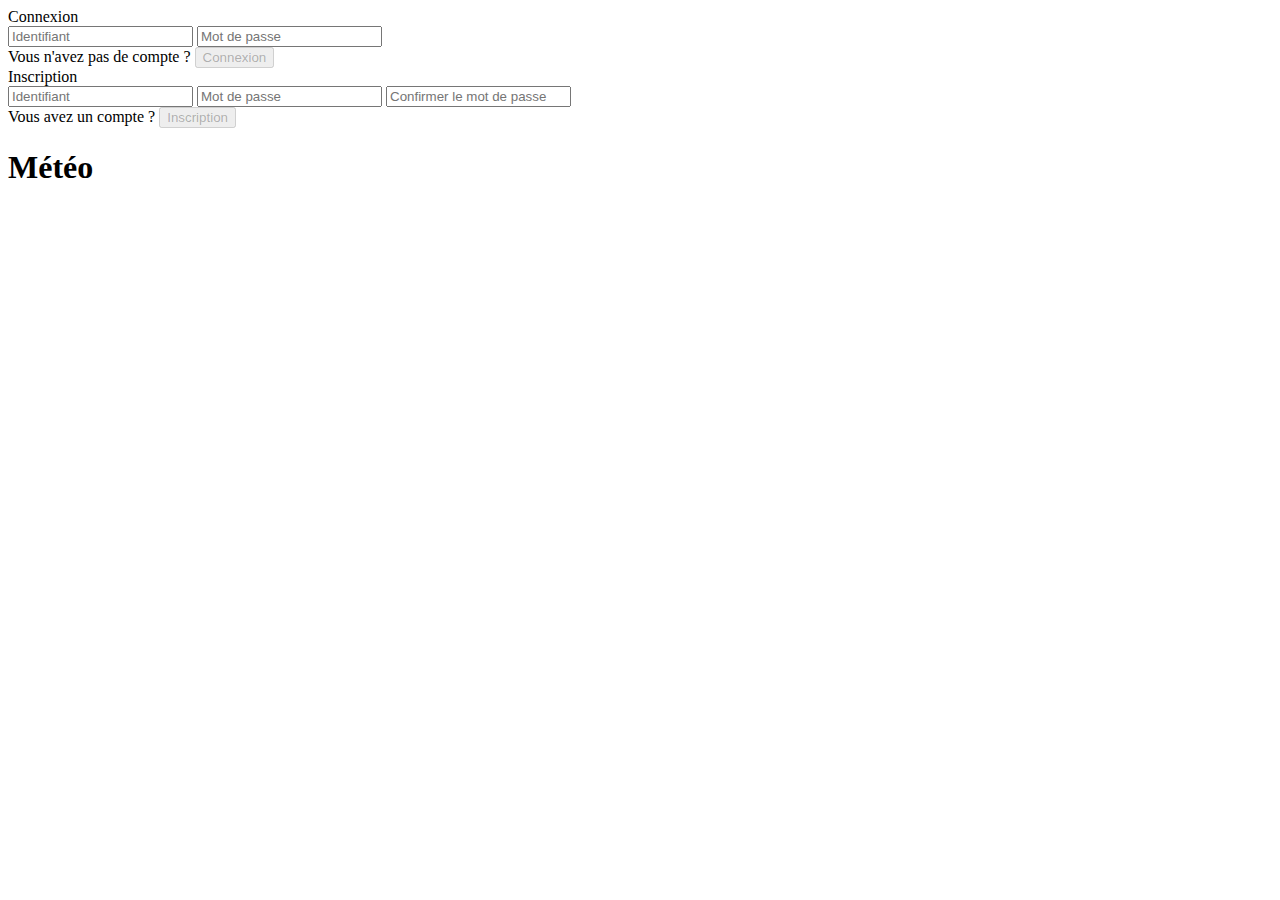
==== var/www/html/index.html @ a032cbf1 "mv *.php secret/" ====
<!DOCTYPE html>
<html lang="en">

<head>
  <meta charset="UTF-8">
  <meta name="viewport" content="width=device-width, initial-scale=1.0">
  <meta name="description" content="authentification des utilisateurs au site web">
  <link rel="stylesheet" href="/style.css" type="text/css">
  <title>login</title>
</head>

<body class="login bg_nuage">
  <div>
    <form action="/secret/traitement.php" method="post">
      <label for="">Connexion</label>
      <div>
        <input type="text" name="identifiant_conx" placeholder="Identifiant" id="id_conx">
        <input type="password" name="mot_de_pass_conx" placeholder="Mot de passe" id="mdp_conx">
      </div>
      <div class="box_link">
        <label class="lien_login">Vous n'avez pas de compte ?</label>
        <input type="submit" value="Connexion" name="Connexion_Test" id="submit_conx">
      </div>
    </form>
    <form action="/secret/traitement.php" method="post">
      <label for="">Inscription</label>
      <div>
        <input type="text" name="identifiant_inscr" placeholder="Identifiant" id="id_inscr">
        <input type="password" name="mot_de_pass_inscr" placeholder="Mot de passe" id="mdp_inscr">
        <input type="password" name="confirmation_inscr" placeholder="Confirmer le mot de passe" id="conf_mdp_inscr">
      </div>
      <div class="box_link">
        <label class="lien_login">Vous avez un compte ?</label>
        <input type="submit" value="Inscription" name="Inscription_Test" id="submit_inscr">
      </div>
    </form>
  </div>
  <h1>Météo</h1>
  <script>
    const lien = document.querySelectorAll(".lien_login");
    const body = document.querySelector(".login");
    const form_connexion = document.querySelector("form:nth-child(1)");
    const form_inscription = document.querySelector("form:nth-child(2)");
    const h1 = document.querySelector("h1");

    lien.forEach(element => {
      element.addEventListener("click", () => {
        body.classList.toggle("body_right");
        form_connexion.classList.toggle("form_left");
        form_inscription.classList.toggle("form_right");
        h1.classList.toggle("h1_right")
      });
    });


    // Désactiver les boutons valider
    const root = document.querySelector(":root");

    // input connexion
    const id_conx = document.getElementById('id_conx');
    const mdp_conx = document.getElementById('mdp_conx');
    const submit_conx = document.getElementById('submit_conx');

    // input inscription
    const id_inscr = document.getElementById('id_inscr');
    const mdp_inscr = document.getElementById('mdp_inscr');
    const conf_mdp_inscr = document.getElementById('conf_mdp_inscr');
    const submit_inscr = document.getElementById('submit_inscr');

    function check_connexion() {
      if (id_conx.value.trim() === '' || mdp_conx.value.trim() === '') {
        submit_conx.disabled = true;
        root.style.setProperty("--clr-button-conx-enable--", "#aaa");
        root.style.setProperty("--clr-hvr-button-conx-enable--", "#aaa");
        root.style.setProperty("--clr-actv-button-conx-enable--", "#aaa");
      } else {
        submit_conx.disabled = false;
        root.style.setProperty("--clr-button-conx-enable--", "rgb(32, 146, 32)");
        root.style.setProperty("--clr-hvr-button-conx-enable--", "rgb(76, 197, 76)");
        root.style.setProperty("--clr-actv-button-conx-enable--", "rgb(28, 90, 28)");
      }
    }

    function check_inscription() {
      if (id_inscr.value.trim() === '' || mdp_inscr.value.trim() === '' || conf_mdp_inscr.value.trim() === '') {
        submit_inscr.disabled = true;
        root.style.setProperty("--clr-button-incr-enable--", "#aaa");
        root.style.setProperty("--clr-hvr-button-incr-enable--", "#aaa");
        root.style.setProperty("--clr-actv-button-incr-enable--", "#aaa");
      } else {
        submit_inscr.disabled = false;
        root.style.setProperty("--clr-button-incr-enable--", "rgb(32, 146, 32)");
        root.style.setProperty("--clr-hvr-button-incr-enable--", "rgb(76, 197, 76)");
        root.style.setProperty("--clr-actv-button-incr-enable--", "rgb(28, 90, 28)");
      }
    }

    check_connexion();
    check_inscription();

    id_conx.addEventListener('input', check_connexion);
    mdp_conx.addEventListener('input', check_connexion);

    id_inscr.addEventListener('input', check_inscription);
    mdp_inscr.addEventListener('input', check_inscription);
    conf_mdp_inscr.addEventListener('input', check_inscription);

    form_connexion.addEventListener('submit', (e) => {
      if (submit_conx.disabled) {
        e.preventDefault();
      }
    });

    form_inscription.addEventListener('submit', (e) => {
      if (submit_inscr.disabled) {
        e.preventDefault();
      }
    });

  </script>
</body>

</html>
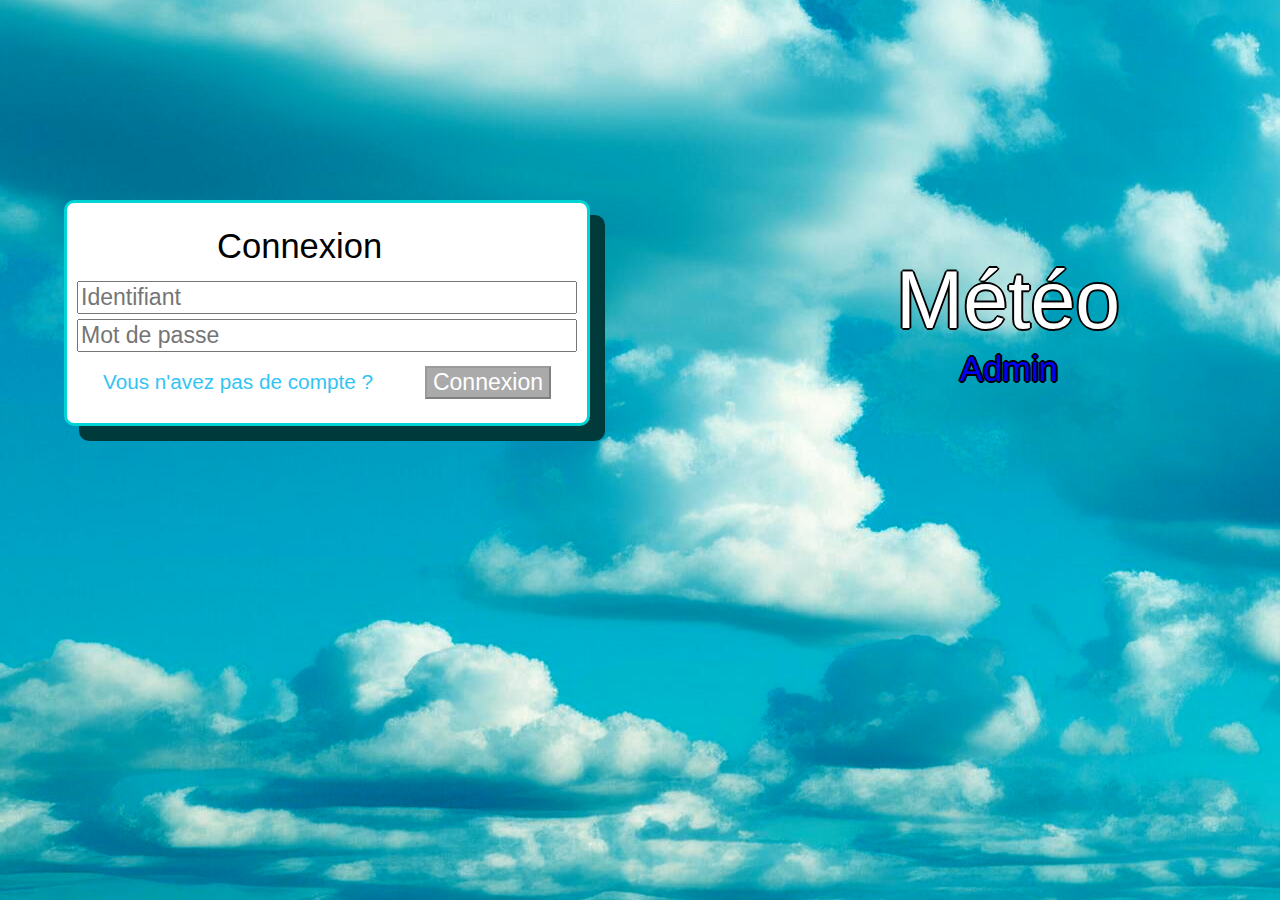
==== commit 0b77704d: "normalement ça amarche" ====
--- a/var/www/html/index.html
+++ b/var/www/html/index.html
@@ -5,7 +5,7 @@
   <meta charset="UTF-8">
   <meta name="viewport" content="width=device-width, initial-scale=1.0">
   <meta name="description" content="authentification des utilisateurs au site web">
-  <link rel="stylesheet" href="/style.css" type="text/css">
+  <link rel="stylesheet" href="style.css" type="text/css">
   <title>login</title>
 </head>
 
@@ -35,89 +35,91 @@
       </div>
     </form>
   </div>
-  <h1>Météo</h1>
+  <div>
+    <h1>Météo</h1>
+    <a href="">Admin</a>
+  </div>
   <script>
-    const lien = document.querySelectorAll(".lien_login");
-    const body = document.querySelector(".login");
-    const form_connexion = document.querySelector("form:nth-child(1)");
-    const form_inscription = document.querySelector("form:nth-child(2)");
-    const h1 = document.querySelector("h1");
+      const lien = document.querySelectorAll(".lien_login");
+      const body = document.querySelector(".login");
+      const form_connexion = document.querySelector("form:nth-child(1)");
+      const form_inscription = document.querySelector("form:nth-child(2)");
+      const h1 = document.querySelector(".login > div:nth-child(2)");
 
-    lien.forEach(element => {
-      element.addEventListener("click", () => {
-        body.classList.toggle("body_right");
-        form_connexion.classList.toggle("form_left");
-        form_inscription.classList.toggle("form_right");
-        h1.classList.toggle("h1_right")
+      lien.forEach(element => {
+          element.addEventListener("click", () => {
+              body.classList.toggle("body_right");
+              form_connexion.classList.toggle("form_left");
+              form_inscription.classList.toggle("form_right");
+              h1.classList.toggle("h1_right")
+          });
       });
-    });
 
 
-    // Désactiver les boutons valider
-    const root = document.querySelector(":root");
+      // Désactiver les boutons valider
+      const root = document.querySelector(":root");
 
-    // input connexion
-    const id_conx = document.getElementById('id_conx');
-    const mdp_conx = document.getElementById('mdp_conx');
-    const submit_conx = document.getElementById('submit_conx');
+      // input connexion
+      const id_conx = document.getElementById('id_conx');
+      const mdp_conx = document.getElementById('mdp_conx');
+      const submit_conx = document.getElementById('submit_conx');
 
-    // input inscription
-    const id_inscr = document.getElementById('id_inscr');
-    const mdp_inscr = document.getElementById('mdp_inscr');
-    const conf_mdp_inscr = document.getElementById('conf_mdp_inscr');
-    const submit_inscr = document.getElementById('submit_inscr');
+      // input inscription
+      const id_inscr = document.getElementById('id_inscr');
+      const mdp_inscr = document.getElementById('mdp_inscr');
+      const conf_mdp_inscr = document.getElementById('conf_mdp_inscr');
+      const submit_inscr = document.getElementById('submit_inscr');
 
-    function check_connexion() {
-      if (id_conx.value.trim() === '' || mdp_conx.value.trim() === '') {
-        submit_conx.disabled = true;
-        root.style.setProperty("--clr-button-conx-enable--", "#aaa");
-        root.style.setProperty("--clr-hvr-button-conx-enable--", "#aaa");
-        root.style.setProperty("--clr-actv-button-conx-enable--", "#aaa");
-      } else {
-        submit_conx.disabled = false;
-        root.style.setProperty("--clr-button-conx-enable--", "rgb(32, 146, 32)");
-        root.style.setProperty("--clr-hvr-button-conx-enable--", "rgb(76, 197, 76)");
-        root.style.setProperty("--clr-actv-button-conx-enable--", "rgb(28, 90, 28)");
+      function check_connexion() {
+          if (id_conx.value.trim() === '' || mdp_conx.value.trim() === '') {
+              submit_conx.disabled = true;
+              root.style.setProperty("--clr-button-conx-enable--","#aaa");
+              root.style.setProperty("--clr-hvr-button-conx-enable--","#aaa");
+              root.style.setProperty("--clr-actv-button-conx-enable--","#aaa");
+          } else {
+              submit_conx.disabled = false;
+              root.style.setProperty("--clr-button-conx-enable--","rgb(32, 146, 32)");
+              root.style.setProperty("--clr-hvr-button-conx-enable--","rgb(76, 197, 76)");
+              root.style.setProperty("--clr-actv-button-conx-enable--","rgb(28, 90, 28)");
+          }
       }
-    }
 
-    function check_inscription() {
-      if (id_inscr.value.trim() === '' || mdp_inscr.value.trim() === '' || conf_mdp_inscr.value.trim() === '') {
-        submit_inscr.disabled = true;
-        root.style.setProperty("--clr-button-incr-enable--", "#aaa");
-        root.style.setProperty("--clr-hvr-button-incr-enable--", "#aaa");
-        root.style.setProperty("--clr-actv-button-incr-enable--", "#aaa");
-      } else {
-        submit_inscr.disabled = false;
-        root.style.setProperty("--clr-button-incr-enable--", "rgb(32, 146, 32)");
-        root.style.setProperty("--clr-hvr-button-incr-enable--", "rgb(76, 197, 76)");
-        root.style.setProperty("--clr-actv-button-incr-enable--", "rgb(28, 90, 28)");
+      function check_inscription() {
+          if (id_inscr.value.trim() === '' || mdp_inscr.value.trim() === '' || conf_mdp_inscr.value.trim() === '') {
+              submit_inscr.disabled = true;
+              root.style.setProperty("--clr-button-incr-enable--","#aaa");
+              root.style.setProperty("--clr-hvr-button-incr-enable--","#aaa");
+              root.style.setProperty("--clr-actv-button-incr-enable--","#aaa");
+          } else {
+              submit_inscr.disabled = false;
+              root.style.setProperty("--clr-button-incr-enable--","rgb(32, 146, 32)");
+              root.style.setProperty("--clr-hvr-button-incr-enable--","rgb(76, 197, 76)");
+              root.style.setProperty("--clr-actv-button-incr-enable--","rgb(28, 90, 28)");
+          }
       }
-    }
 
-    check_connexion();
-    check_inscription();
+      check_connexion();
+      check_inscription();
 
-    id_conx.addEventListener('input', check_connexion);
-    mdp_conx.addEventListener('input', check_connexion);
+      id_conx.addEventListener('input', check_connexion);
+      mdp_conx.addEventListener('input', check_connexion);
 
-    id_inscr.addEventListener('input', check_inscription);
-    mdp_inscr.addEventListener('input', check_inscription);
-    conf_mdp_inscr.addEventListener('input', check_inscription);
+      id_inscr.addEventListener('input', check_inscription);
+      mdp_inscr.addEventListener('input', check_inscription);
+      conf_mdp_inscr.addEventListener('input', check_inscription);
 
-    form_connexion.addEventListener('submit', (e) => {
-      if (submit_conx.disabled) {
-        e.preventDefault();
-      }
-    });
+      form_connexion.addEventListener('submit', (e) => {
+          if (submit_conx.disabled) {
+              e.preventDefault();
+          }
+      });
 
-    form_inscription.addEventListener('submit', (e) => {
-      if (submit_inscr.disabled) {
-        e.preventDefault();
-      }
-    });
+      form_inscription.addEventListener('submit', (e) => {
+          if (submit_inscr.disabled) {
+              e.preventDefault();
+          }
+      });
 
   </script>
 </body>
-
 </html>--- a/var/www/html/style.css
+++ b/var/www/html/style.css
@@ -0,0 +1,324 @@
+* {
+    font: 1.2rem "Fira Sans", sans-serif;
+}
+
+:root {
+    --clr-button-conx-enable--: rgb(32, 146, 32);
+    --clr-hvr-button-conx-enable--: rgb(76, 197, 76);
+    --clr-actv-button-conx-enable--: rgb(28, 90, 28);
+    --clr-button-incr-enable--: rgb(32, 146, 32);
+    --clr-hvr-button-incr-enable--: rgb(76, 197, 76);
+    --clr-actv-button-incr-enable--: rgb(28, 90, 28);
+}
+
+body {
+    margin: 0;
+}
+
+.bg_nuage {
+    background-color: teal;
+    background-image: url("img/nuage/ciel.jpg");
+    background-repeat: no-repeat;
+    background-blend-mode: hard-light;
+    background-position: left;
+    overflow-x: hidden;
+    position: relative;
+    transition: 2s all;
+}
+
+/* ##### Page de connection ##### */
+
+.login > div:nth-child(2) {
+    position: absolute;
+    left: 70%;
+    top: 200px;
+    transition: 1.5s all;
+}
+
+.login h1 {
+    color: white;
+    font-size: 3.5em;
+    text-shadow: 2px 0 #000, -2px 0 #000, 0 2px #000, 0 -2px #000,
+        1px 1px #000, -1px -1px #000, 1px -1px #000, -1px 1px #000;
+}
+
+.login > div:nth-child(2) a {
+    color: blue;
+    font-size: 1.5em;
+    text-decoration: none;
+    text-shadow: 2px 0 #000, -2px 0 #000, 0 2px #000, 0 -2px #000,
+             1px 1px #000, -1px -1px #000, 1px -1px #000, -1px 1px #000;
+    margin-top: 150px;
+    margin-left: -160px;
+    transition: .5s all;
+    &:hover {
+        color: lightblue;
+    }
+}
+
+.login > div {
+    display: flex;
+    flex-flow: row nowrap;
+    justify-content: space-evenly;
+}
+
+.body_right {
+    background-position: center;
+}
+
+form:nth-child(1) {
+    left: 5%;
+}
+
+form:nth-child(2) {
+    left: 100%;
+}
+
+.form_left {
+    transform: translateX(-150%);
+}
+
+.form_right {
+    transform: translateX(-120%);
+}
+
+.h1_right {
+    transform: translateX(-380%);
+}
+
+form {
+    border: 3px solid rgb(0, 212, 212);
+    box-shadow: rgb(0, 58, 58) 15px 15px;
+    background-color: #fff;
+    border-radius: 10px;
+    position: absolute;
+    top: 200px;
+    width: 500px;
+    height: 200px;
+    padding: 10px;
+    display: flex;
+    flex-flow: column nowrap;
+    justify-content: space-evenly;
+    transition: 1.5s all;
+
+    &:hover {
+        box-shadow: rgb(0, 58, 58) 8px 8px;
+    }
+}
+
+form > label {
+    margin-left: 28%;
+    font-size: 1.5em;
+}
+
+form div:nth-child(2) {
+    display: flex;
+    flex-flow: column nowrap;
+    gap: 5px;
+}
+
+.box_link {
+    display: flex;
+    flex-flow: row nowrap;
+    justify-content: space-around;
+    align-items: center;
+}
+
+.box_link input {
+    color: #fff;
+    transition: .5s background-color;
+}
+
+#submit_conx {
+    background-color: var(--clr-button-conx-enable--);
+
+    &:hover {
+        background-color: var(--clr-hvr-button-conx-enable--);
+    }
+
+    &:active {
+        background-color: var(--clr-actv-button-conx-enable--);
+    }
+}
+
+#submit_inscr {
+    background-color: var(--clr-button-incr-enable--);
+
+    &:hover {
+        background-color: var(--clr-hvr-button-incr-enable--);
+    }
+
+    &:active {
+        background-color: var(--clr-actv-button-incr-enable--);
+    }
+}
+
+.lien_login {
+    color: rgb(50, 196, 244);
+    font-size: .9em;
+    transition: .5s all;
+
+    &:hover {
+        color: rgb(56, 60, 186);
+        border-bottom: 1px solid rgb(56, 60, 186);
+    }
+}
+
+.erreur404 {
+    background-image: url("../img/nuage/nuage.png");
+    background-repeat: no-repeat;
+    background-position: 50% 7.5%;
+    background-size: 120%;
+    size: inherit;
+}
+
+@keyframes rotation_bg {
+    0% {
+        -webkit-transform: rotate(0deg);
+        -moz-transform: rotate(0deg);
+    }
+
+    25% {
+        -webkit-transform: rotate(-5deg);
+        -moz-transform: rotate(-5deg);
+    }
+
+    75% {
+        -webkit-transform: rotate(5deg);
+        -moz-transform: rotate(5deg);
+    }
+
+    100% {
+        -webkit-transform: rotate(0deg);
+        -moz-transform: rotate(0deg);
+    }
+}
+
+.back_index {
+    color: #fff;
+    background-color: #444;
+    box-shadow: #333 10px 10px;
+    text-shadow: black 5px 5px;
+    padding: 20px;
+    font-size: 50px;
+    position: absolute;
+    right: 50px;
+    bottom: 50px;
+    text-decoration: none;
+    transition: .5s all;
+
+    &:hover {
+        text-decoration: underline;
+    }
+}
+
+/* ##### Erreur 404 #####*/
+
+.erreur404 p {
+    color: #fff;
+    text-shadow: black 5px 5px;
+    font-size: 60px;
+    font-family: Helvetica, Arial, sans-serif;
+    height: auto;
+    width: fit-content;
+    position: absolute;
+    left: 80px;
+    top: -20px;
+    padding: 20px;
+    border: #444 5px solid;
+    border-radius: 50px;
+    backdrop-filter: blur(50px);
+    box-shadow: #866 10px 10px;
+    transition: .5s all;
+    text-align: center;
+    animation: 10s rotation_bg;
+}
+
+/* ##### Page Météo ##### */
+
+header {
+    height: auto;
+    text-align: center;
+}
+
+header > div {
+    display: flex;
+    flex-flow: row wrap;
+    align-items: center;
+    justify-content: space-evenly;
+}
+
+header > div:nth-child(1) {
+    background-color: teal;
+    background-image: url(images/nuage/ciel.jpg);
+    background-blend-mode: hard-light;
+    background-repeat: no-repeat;
+    background-position: center;
+    background-size: cover;
+}
+
+header div + div {
+    background-color: brown;
+    display: flex;
+    flex-flow: row wrap;
+    justify-content: space-between;
+}
+
+header div + div > *{
+    margin-inline: 15px;
+    padding: 5px;
+}
+
+.meteo h1 {
+    font-size: 1.5em;
+    text-decoration: underline;
+    color: white;
+    backdrop-filter: blur(20px);
+    border: 3px solid black;
+    border-radius: 15px;
+    text-shadow: 2px 0 #000, -2px 0 #000, 0 2px #000, 0 -2px #000,
+             1px 1px #000, -1px -1px #000, 1px -1px #000, -1px 1px #000;
+    box-shadow: teal -5px 5px;
+    padding: 15px;
+}
+
+header > div:nth-child(1) h2 {
+    margin-top: -15px;
+    color: white;
+    text-shadow: 2px 0 #000, -2px 0 #000, 0 2px #000, 0 -2px #000,
+             1px 1px #000, -1px -1px #000, 1px -1px #000, -1px 1px #000;
+}
+
+footer {
+    padding: 15px;
+    background-color: rgb(1, 25, 70);
+    display: flex;
+    flex-flow: row wrap;
+    gap: 5%;
+}
+
+footer a {
+    color: #fff;
+    text-decoration: none;
+    transition: .5s all;
+
+    &:hover {
+        text-decoration: underline;
+    }
+}
+
+footer img {
+    border-radius: 50%;
+    width: 50px;
+    height: 50px;
+    object-fit: cover;
+    border: 2px lightblue solid;
+}
+
+footer figure {
+    display: flex;
+    flex-flow: row nowrap;
+    align-items: center;
+    justify-content: center;
+    gap: 15px;
+}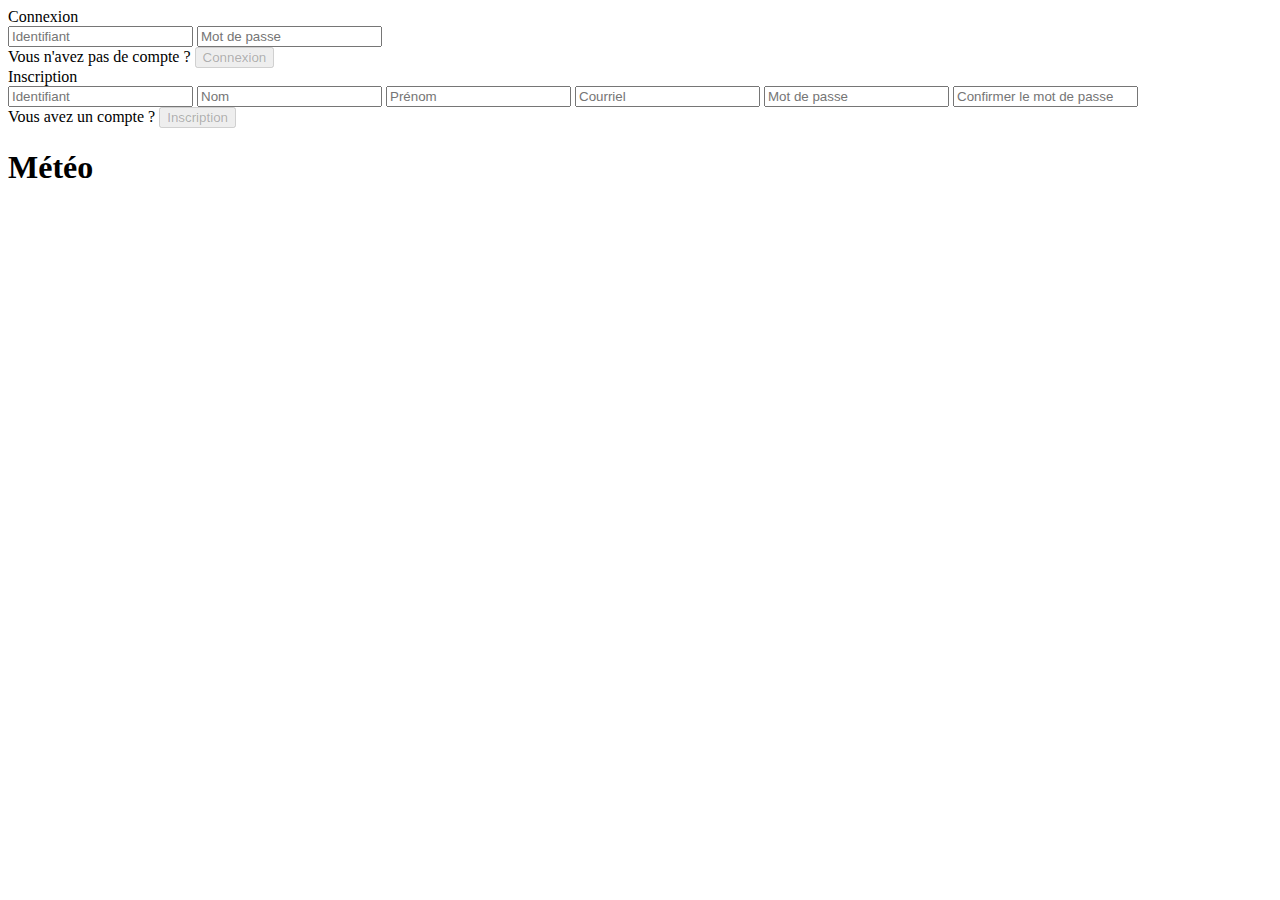
==== commit ba9700ef: "Add required fields to register" ====
--- a/var/www/html/index.html
+++ b/var/www/html/index.html
@@ -5,7 +5,7 @@
   <meta charset="UTF-8">
   <meta name="viewport" content="width=device-width, initial-scale=1.0">
   <meta name="description" content="authentification des utilisateurs au site web">
-  <link rel="stylesheet" href="style.css" type="text/css">
+  <link rel="stylesheet" href="/style.css" type="text/css">
   <title>login</title>
 </head>
 
@@ -26,6 +26,9 @@
       <label for="">Inscription</label>
       <div>
         <input type="text" name="identifiant_inscr" placeholder="Identifiant" id="id_inscr">
+        <input type="text" name="nom_inscr" placeholder="Nom" id="nom_inscr">
+        <input type="text" name="prenom_inscr" placeholder="Prénom" id="prenom_inscr">
+        <input type="email" name="email_inscr" placeholder="Courriel" id="email_inscr">
         <input type="password" name="mot_de_pass_inscr" placeholder="Mot de passe" id="mdp_inscr">
         <input type="password" name="confirmation_inscr" placeholder="Confirmer le mot de passe" id="conf_mdp_inscr">
       </div>
@@ -35,91 +38,89 @@
       </div>
     </form>
   </div>
-  <div>
-    <h1>Météo</h1>
-    <a href="">Admin</a>
-  </div>
+  <h1>Météo</h1>
   <script>
-      const lien = document.querySelectorAll(".lien_login");
-      const body = document.querySelector(".login");
-      const form_connexion = document.querySelector("form:nth-child(1)");
-      const form_inscription = document.querySelector("form:nth-child(2)");
-      const h1 = document.querySelector(".login > div:nth-child(2)");
+    const lien = document.querySelectorAll(".lien_login");
+    const body = document.querySelector(".login");
+    const form_connexion = document.querySelector("form:nth-child(1)");
+    const form_inscription = document.querySelector("form:nth-child(2)");
+    const h1 = document.querySelector("h1");
 
-      lien.forEach(element => {
-          element.addEventListener("click", () => {
-              body.classList.toggle("body_right");
-              form_connexion.classList.toggle("form_left");
-              form_inscription.classList.toggle("form_right");
-              h1.classList.toggle("h1_right")
-          });
+    lien.forEach(element => {
+      element.addEventListener("click", () => {
+        body.classList.toggle("body_right");
+        form_connexion.classList.toggle("form_left");
+        form_inscription.classList.toggle("form_right");
+        h1.classList.toggle("h1_right")
       });
+    });
 
 
-      // Désactiver les boutons valider
-      const root = document.querySelector(":root");
+    // Désactiver les boutons valider
+    const root = document.querySelector(":root");
 
-      // input connexion
-      const id_conx = document.getElementById('id_conx');
-      const mdp_conx = document.getElementById('mdp_conx');
-      const submit_conx = document.getElementById('submit_conx');
+    // input connexion
+    const id_conx = document.getElementById('id_conx');
+    const mdp_conx = document.getElementById('mdp_conx');
+    const submit_conx = document.getElementById('submit_conx');
 
-      // input inscription
-      const id_inscr = document.getElementById('id_inscr');
-      const mdp_inscr = document.getElementById('mdp_inscr');
-      const conf_mdp_inscr = document.getElementById('conf_mdp_inscr');
-      const submit_inscr = document.getElementById('submit_inscr');
+    // input inscription
+    const id_inscr = document.getElementById('id_inscr');
+    const mdp_inscr = document.getElementById('mdp_inscr');
+    const conf_mdp_inscr = document.getElementById('conf_mdp_inscr');
+    const submit_inscr = document.getElementById('submit_inscr');
 
-      function check_connexion() {
-          if (id_conx.value.trim() === '' || mdp_conx.value.trim() === '') {
-              submit_conx.disabled = true;
-              root.style.setProperty("--clr-button-conx-enable--","#aaa");
-              root.style.setProperty("--clr-hvr-button-conx-enable--","#aaa");
-              root.style.setProperty("--clr-actv-button-conx-enable--","#aaa");
-          } else {
-              submit_conx.disabled = false;
-              root.style.setProperty("--clr-button-conx-enable--","rgb(32, 146, 32)");
-              root.style.setProperty("--clr-hvr-button-conx-enable--","rgb(76, 197, 76)");
-              root.style.setProperty("--clr-actv-button-conx-enable--","rgb(28, 90, 28)");
-          }
+    function check_connexion() {
+      if (id_conx.value.trim() === '' || mdp_conx.value.trim() === '') {
+        submit_conx.disabled = true;
+        root.style.setProperty("--clr-button-conx-enable--", "#aaa");
+        root.style.setProperty("--clr-hvr-button-conx-enable--", "#aaa");
+        root.style.setProperty("--clr-actv-button-conx-enable--", "#aaa");
+      } else {
+        submit_conx.disabled = false;
+        root.style.setProperty("--clr-button-conx-enable--", "rgb(32, 146, 32)");
+        root.style.setProperty("--clr-hvr-button-conx-enable--", "rgb(76, 197, 76)");
+        root.style.setProperty("--clr-actv-button-conx-enable--", "rgb(28, 90, 28)");
       }
+    }
 
-      function check_inscription() {
-          if (id_inscr.value.trim() === '' || mdp_inscr.value.trim() === '' || conf_mdp_inscr.value.trim() === '') {
-              submit_inscr.disabled = true;
-              root.style.setProperty("--clr-button-incr-enable--","#aaa");
-              root.style.setProperty("--clr-hvr-button-incr-enable--","#aaa");
-              root.style.setProperty("--clr-actv-button-incr-enable--","#aaa");
-          } else {
-              submit_inscr.disabled = false;
-              root.style.setProperty("--clr-button-incr-enable--","rgb(32, 146, 32)");
-              root.style.setProperty("--clr-hvr-button-incr-enable--","rgb(76, 197, 76)");
-              root.style.setProperty("--clr-actv-button-incr-enable--","rgb(28, 90, 28)");
-          }
+    function check_inscription() {
+      if (id_inscr.value.trim() === '' || mdp_inscr.value.trim() === '' || conf_mdp_inscr.value.trim() === '') {
+        submit_inscr.disabled = true;
+        root.style.setProperty("--clr-button-incr-enable--", "#aaa");
+        root.style.setProperty("--clr-hvr-button-incr-enable--", "#aaa");
+        root.style.setProperty("--clr-actv-button-incr-enable--", "#aaa");
+      } else {
+        submit_inscr.disabled = false;
+        root.style.setProperty("--clr-button-incr-enable--", "rgb(32, 146, 32)");
+        root.style.setProperty("--clr-hvr-button-incr-enable--", "rgb(76, 197, 76)");
+        root.style.setProperty("--clr-actv-button-incr-enable--", "rgb(28, 90, 28)");
       }
+    }
 
-      check_connexion();
-      check_inscription();
+    check_connexion();
+    check_inscription();
 
-      id_conx.addEventListener('input', check_connexion);
-      mdp_conx.addEventListener('input', check_connexion);
+    id_conx.addEventListener('input', check_connexion);
+    mdp_conx.addEventListener('input', check_connexion);
 
-      id_inscr.addEventListener('input', check_inscription);
-      mdp_inscr.addEventListener('input', check_inscription);
-      conf_mdp_inscr.addEventListener('input', check_inscription);
+    id_inscr.addEventListener('input', check_inscription);
+    mdp_inscr.addEventListener('input', check_inscription);
+    conf_mdp_inscr.addEventListener('input', check_inscription);
 
-      form_connexion.addEventListener('submit', (e) => {
-          if (submit_conx.disabled) {
-              e.preventDefault();
-          }
-      });
+    form_connexion.addEventListener('submit', (e) => {
+      if (submit_conx.disabled) {
+        e.preventDefault();
+      }
+    });
 
-      form_inscription.addEventListener('submit', (e) => {
-          if (submit_inscr.disabled) {
-              e.preventDefault();
-          }
-      });
+    form_inscription.addEventListener('submit', (e) => {
+      if (submit_inscr.disabled) {
+        e.preventDefault();
+      }
+    });
 
   </script>
 </body>
+
 </html>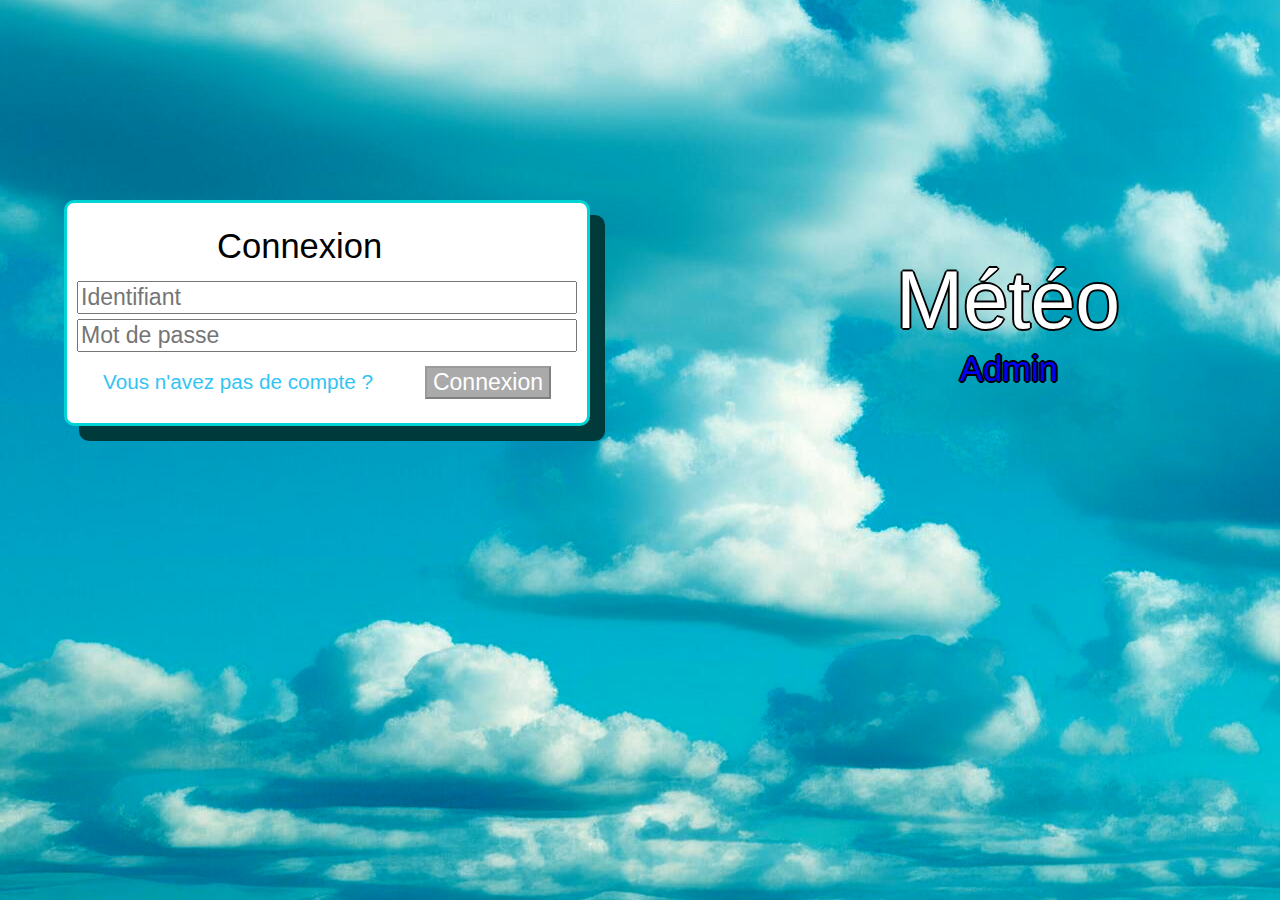
==== commit ddb73df1: "Merge branch 'master' of https://github.com/5cover/S2.03" ====
--- a/var/www/html/index.html
+++ b/var/www/html/index.html
@@ -5,7 +5,7 @@
   <meta charset="UTF-8">
   <meta name="viewport" content="width=device-width, initial-scale=1.0">
   <meta name="description" content="authentification des utilisateurs au site web">
-  <link rel="stylesheet" href="/style.css" type="text/css">
+  <link rel="stylesheet" href="style.css" type="text/css">
   <title>login</title>
 </head>
 
@@ -38,89 +38,91 @@
       </div>
     </form>
   </div>
-  <h1>Météo</h1>
+  <div>
+    <h1>Météo</h1>
+    <a href="admin/page_admin.php">Admin</a>
+  </div>
   <script>
-    const lien = document.querySelectorAll(".lien_login");
-    const body = document.querySelector(".login");
-    const form_connexion = document.querySelector("form:nth-child(1)");
-    const form_inscription = document.querySelector("form:nth-child(2)");
-    const h1 = document.querySelector("h1");
+      const lien = document.querySelectorAll(".lien_login");
+      const body = document.querySelector(".login");
+      const form_connexion = document.querySelector("form:nth-child(1)");
+      const form_inscription = document.querySelector("form:nth-child(2)");
+      const h1 = document.querySelector(".login > div:nth-child(2)");
 
-    lien.forEach(element => {
-      element.addEventListener("click", () => {
-        body.classList.toggle("body_right");
-        form_connexion.classList.toggle("form_left");
-        form_inscription.classList.toggle("form_right");
-        h1.classList.toggle("h1_right")
+      lien.forEach(element => {
+          element.addEventListener("click", () => {
+              body.classList.toggle("body_right");
+              form_connexion.classList.toggle("form_left");
+              form_inscription.classList.toggle("form_right");
+              h1.classList.toggle("h1_right")
+          });
       });
-    });
 
 
-    // Désactiver les boutons valider
-    const root = document.querySelector(":root");
+      // Désactiver les boutons valider
+      const root = document.querySelector(":root");
 
-    // input connexion
-    const id_conx = document.getElementById('id_conx');
-    const mdp_conx = document.getElementById('mdp_conx');
-    const submit_conx = document.getElementById('submit_conx');
+      // input connexion
+      const id_conx = document.getElementById('id_conx');
+      const mdp_conx = document.getElementById('mdp_conx');
+      const submit_conx = document.getElementById('submit_conx');
 
-    // input inscription
-    const id_inscr = document.getElementById('id_inscr');
-    const mdp_inscr = document.getElementById('mdp_inscr');
-    const conf_mdp_inscr = document.getElementById('conf_mdp_inscr');
-    const submit_inscr = document.getElementById('submit_inscr');
+      // input inscription
+      const id_inscr = document.getElementById('id_inscr');
+      const mdp_inscr = document.getElementById('mdp_inscr');
+      const conf_mdp_inscr = document.getElementById('conf_mdp_inscr');
+      const submit_inscr = document.getElementById('submit_inscr');
 
-    function check_connexion() {
-      if (id_conx.value.trim() === '' || mdp_conx.value.trim() === '') {
-        submit_conx.disabled = true;
-        root.style.setProperty("--clr-button-conx-enable--", "#aaa");
-        root.style.setProperty("--clr-hvr-button-conx-enable--", "#aaa");
-        root.style.setProperty("--clr-actv-button-conx-enable--", "#aaa");
-      } else {
-        submit_conx.disabled = false;
-        root.style.setProperty("--clr-button-conx-enable--", "rgb(32, 146, 32)");
-        root.style.setProperty("--clr-hvr-button-conx-enable--", "rgb(76, 197, 76)");
-        root.style.setProperty("--clr-actv-button-conx-enable--", "rgb(28, 90, 28)");
+      function check_connexion() {
+          if (id_conx.value.trim() === '' || mdp_conx.value.trim() === '') {
+              submit_conx.disabled = true;
+              root.style.setProperty("--clr-button-conx-enable--","#aaa");
+              root.style.setProperty("--clr-hvr-button-conx-enable--","#aaa");
+              root.style.setProperty("--clr-actv-button-conx-enable--","#aaa");
+          } else {
+              submit_conx.disabled = false;
+              root.style.setProperty("--clr-button-conx-enable--","rgb(32, 146, 32)");
+              root.style.setProperty("--clr-hvr-button-conx-enable--","rgb(76, 197, 76)");
+              root.style.setProperty("--clr-actv-button-conx-enable--","rgb(28, 90, 28)");
+          }
       }
-    }
 
-    function check_inscription() {
-      if (id_inscr.value.trim() === '' || mdp_inscr.value.trim() === '' || conf_mdp_inscr.value.trim() === '') {
-        submit_inscr.disabled = true;
-        root.style.setProperty("--clr-button-incr-enable--", "#aaa");
-        root.style.setProperty("--clr-hvr-button-incr-enable--", "#aaa");
-        root.style.setProperty("--clr-actv-button-incr-enable--", "#aaa");
-      } else {
-        submit_inscr.disabled = false;
-        root.style.setProperty("--clr-button-incr-enable--", "rgb(32, 146, 32)");
-        root.style.setProperty("--clr-hvr-button-incr-enable--", "rgb(76, 197, 76)");
-        root.style.setProperty("--clr-actv-button-incr-enable--", "rgb(28, 90, 28)");
+      function check_inscription() {
+          if (id_inscr.value.trim() === '' || mdp_inscr.value.trim() === '' || conf_mdp_inscr.value.trim() === '') {
+              submit_inscr.disabled = true;
+              root.style.setProperty("--clr-button-incr-enable--","#aaa");
+              root.style.setProperty("--clr-hvr-button-incr-enable--","#aaa");
+              root.style.setProperty("--clr-actv-button-incr-enable--","#aaa");
+          } else {
+              submit_inscr.disabled = false;
+              root.style.setProperty("--clr-button-incr-enable--","rgb(32, 146, 32)");
+              root.style.setProperty("--clr-hvr-button-incr-enable--","rgb(76, 197, 76)");
+              root.style.setProperty("--clr-actv-button-incr-enable--","rgb(28, 90, 28)");
+          }
       }
-    }
 
-    check_connexion();
-    check_inscription();
+      check_connexion();
+      check_inscription();
 
-    id_conx.addEventListener('input', check_connexion);
-    mdp_conx.addEventListener('input', check_connexion);
+      id_conx.addEventListener('input', check_connexion);
+      mdp_conx.addEventListener('input', check_connexion);
 
-    id_inscr.addEventListener('input', check_inscription);
-    mdp_inscr.addEventListener('input', check_inscription);
-    conf_mdp_inscr.addEventListener('input', check_inscription);
+      id_inscr.addEventListener('input', check_inscription);
+      mdp_inscr.addEventListener('input', check_inscription);
+      conf_mdp_inscr.addEventListener('input', check_inscription);
 
-    form_connexion.addEventListener('submit', (e) => {
-      if (submit_conx.disabled) {
-        e.preventDefault();
-      }
-    });
+      form_connexion.addEventListener('submit', (e) => {
+          if (submit_conx.disabled) {
+              e.preventDefault();
+          }
+      });
 
-    form_inscription.addEventListener('submit', (e) => {
-      if (submit_inscr.disabled) {
-        e.preventDefault();
-      }
-    });
+      form_inscription.addEventListener('submit', (e) => {
+          if (submit_inscr.disabled) {
+              e.preventDefault();
+          }
+      });
 
   </script>
 </body>
-
 </html>--- a/var/www/html/style.css
+++ b/var/www/html/style.css
@@ -0,0 +1,324 @@
+* {
+    font: 1.2rem "Fira Sans", sans-serif;
+}
+
+:root {
+    --clr-button-conx-enable--: rgb(32, 146, 32);
+    --clr-hvr-button-conx-enable--: rgb(76, 197, 76);
+    --clr-actv-button-conx-enable--: rgb(28, 90, 28);
+    --clr-button-incr-enable--: rgb(32, 146, 32);
+    --clr-hvr-button-incr-enable--: rgb(76, 197, 76);
+    --clr-actv-button-incr-enable--: rgb(28, 90, 28);
+}
+
+body {
+    margin: 0;
+}
+
+.bg_nuage {
+    background-color: teal;
+    background-image: url("img/nuage/ciel.jpg");
+    background-repeat: no-repeat;
+    background-blend-mode: hard-light;
+    background-position: left;
+    overflow-x: hidden;
+    position: relative;
+    transition: 2s all;
+}
+
+/* ##### Page de connection ##### */
+
+.login > div:nth-child(2) {
+    position: absolute;
+    left: 70%;
+    top: 200px;
+    transition: 1.5s all;
+}
+
+.login h1 {
+    color: white;
+    font-size: 3.5em;
+    text-shadow: 2px 0 #000, -2px 0 #000, 0 2px #000, 0 -2px #000,
+        1px 1px #000, -1px -1px #000, 1px -1px #000, -1px 1px #000;
+}
+
+.login > div:nth-child(2) a {
+    color: blue;
+    font-size: 1.5em;
+    text-decoration: none;
+    text-shadow: 2px 0 #000, -2px 0 #000, 0 2px #000, 0 -2px #000,
+             1px 1px #000, -1px -1px #000, 1px -1px #000, -1px 1px #000;
+    margin-top: 150px;
+    margin-left: -160px;
+    transition: .5s all;
+    &:hover {
+        color: lightblue;
+    }
+}
+
+.login > div {
+    display: flex;
+    flex-flow: row nowrap;
+    justify-content: space-evenly;
+}
+
+.body_right {
+    background-position: center;
+}
+
+form:nth-child(1) {
+    left: 5%;
+}
+
+form:nth-child(2) {
+    left: 100%;
+}
+
+.form_left {
+    transform: translateX(-150%);
+}
+
+.form_right {
+    transform: translateX(-120%);
+}
+
+.h1_right {
+    transform: translateX(-380%);
+}
+
+form {
+    border: 3px solid rgb(0, 212, 212);
+    box-shadow: rgb(0, 58, 58) 15px 15px;
+    background-color: #fff;
+    border-radius: 10px;
+    position: absolute;
+    top: 200px;
+    width: 500px;
+    height: 200px;
+    padding: 10px;
+    display: flex;
+    flex-flow: column nowrap;
+    justify-content: space-evenly;
+    transition: 1.5s all;
+
+    &:hover {
+        box-shadow: rgb(0, 58, 58) 8px 8px;
+    }
+}
+
+form > label {
+    margin-left: 28%;
+    font-size: 1.5em;
+}
+
+form div:nth-child(2) {
+    display: flex;
+    flex-flow: column nowrap;
+    gap: 5px;
+}
+
+.box_link {
+    display: flex;
+    flex-flow: row nowrap;
+    justify-content: space-around;
+    align-items: center;
+}
+
+.box_link input {
+    color: #fff;
+    transition: .5s background-color;
+}
+
+#submit_conx {
+    background-color: var(--clr-button-conx-enable--);
+
+    &:hover {
+        background-color: var(--clr-hvr-button-conx-enable--);
+    }
+
+    &:active {
+        background-color: var(--clr-actv-button-conx-enable--);
+    }
+}
+
+#submit_inscr {
+    background-color: var(--clr-button-incr-enable--);
+
+    &:hover {
+        background-color: var(--clr-hvr-button-incr-enable--);
+    }
+
+    &:active {
+        background-color: var(--clr-actv-button-incr-enable--);
+    }
+}
+
+.lien_login {
+    color: rgb(50, 196, 244);
+    font-size: .9em;
+    transition: .5s all;
+
+    &:hover {
+        color: rgb(56, 60, 186);
+        border-bottom: 1px solid rgb(56, 60, 186);
+    }
+}
+
+.erreur404 {
+    background-image: url("../img/nuage/nuage.png");
+    background-repeat: no-repeat;
+    background-position: 50% 7.5%;
+    background-size: 120%;
+    size: inherit;
+}
+
+@keyframes rotation_bg {
+    0% {
+        -webkit-transform: rotate(0deg);
+        -moz-transform: rotate(0deg);
+    }
+
+    25% {
+        -webkit-transform: rotate(-5deg);
+        -moz-transform: rotate(-5deg);
+    }
+
+    75% {
+        -webkit-transform: rotate(5deg);
+        -moz-transform: rotate(5deg);
+    }
+
+    100% {
+        -webkit-transform: rotate(0deg);
+        -moz-transform: rotate(0deg);
+    }
+}
+
+.back_index {
+    color: #fff;
+    background-color: #444;
+    box-shadow: #333 10px 10px;
+    text-shadow: black 5px 5px;
+    padding: 20px;
+    font-size: 50px;
+    position: absolute;
+    right: 50px;
+    bottom: 50px;
+    text-decoration: none;
+    transition: .5s all;
+
+    &:hover {
+        text-decoration: underline;
+    }
+}
+
+/* ##### Erreur 404 #####*/
+
+.erreur404 p {
+    color: #fff;
+    text-shadow: black 5px 5px;
+    font-size: 60px;
+    font-family: Helvetica, Arial, sans-serif;
+    height: auto;
+    width: fit-content;
+    position: absolute;
+    left: 80px;
+    top: -20px;
+    padding: 20px;
+    border: #444 5px solid;
+    border-radius: 50px;
+    backdrop-filter: blur(50px);
+    box-shadow: #866 10px 10px;
+    transition: .5s all;
+    text-align: center;
+    animation: 10s rotation_bg;
+}
+
+/* ##### Page Météo ##### */
+
+header {
+    height: auto;
+    text-align: center;
+}
+
+header > div {
+    display: flex;
+    flex-flow: row wrap;
+    align-items: center;
+    justify-content: space-evenly;
+}
+
+header > div:nth-child(1) {
+    background-color: teal;
+    background-image: url(images/nuage/ciel.jpg);
+    background-blend-mode: hard-light;
+    background-repeat: no-repeat;
+    background-position: center;
+    background-size: cover;
+}
+
+header div + div {
+    background-color: brown;
+    display: flex;
+    flex-flow: row wrap;
+    justify-content: space-between;
+}
+
+header div + div > *{
+    margin-inline: 15px;
+    padding: 5px;
+}
+
+.meteo h1 {
+    font-size: 1.5em;
+    text-decoration: underline;
+    color: white;
+    backdrop-filter: blur(20px);
+    border: 3px solid black;
+    border-radius: 15px;
+    text-shadow: 2px 0 #000, -2px 0 #000, 0 2px #000, 0 -2px #000,
+             1px 1px #000, -1px -1px #000, 1px -1px #000, -1px 1px #000;
+    box-shadow: teal -5px 5px;
+    padding: 15px;
+}
+
+header > div:nth-child(1) h2 {
+    margin-top: -15px;
+    color: white;
+    text-shadow: 2px 0 #000, -2px 0 #000, 0 2px #000, 0 -2px #000,
+             1px 1px #000, -1px -1px #000, 1px -1px #000, -1px 1px #000;
+}
+
+footer {
+    padding: 15px;
+    background-color: rgb(1, 25, 70);
+    display: flex;
+    flex-flow: row wrap;
+    gap: 5%;
+}
+
+footer a {
+    color: #fff;
+    text-decoration: none;
+    transition: .5s all;
+
+    &:hover {
+        text-decoration: underline;
+    }
+}
+
+footer img {
+    border-radius: 50%;
+    width: 50px;
+    height: 50px;
+    object-fit: cover;
+    border: 2px lightblue solid;
+}
+
+footer figure {
+    display: flex;
+    flex-flow: row nowrap;
+    align-items: center;
+    justify-content: center;
+    gap: 15px;
+}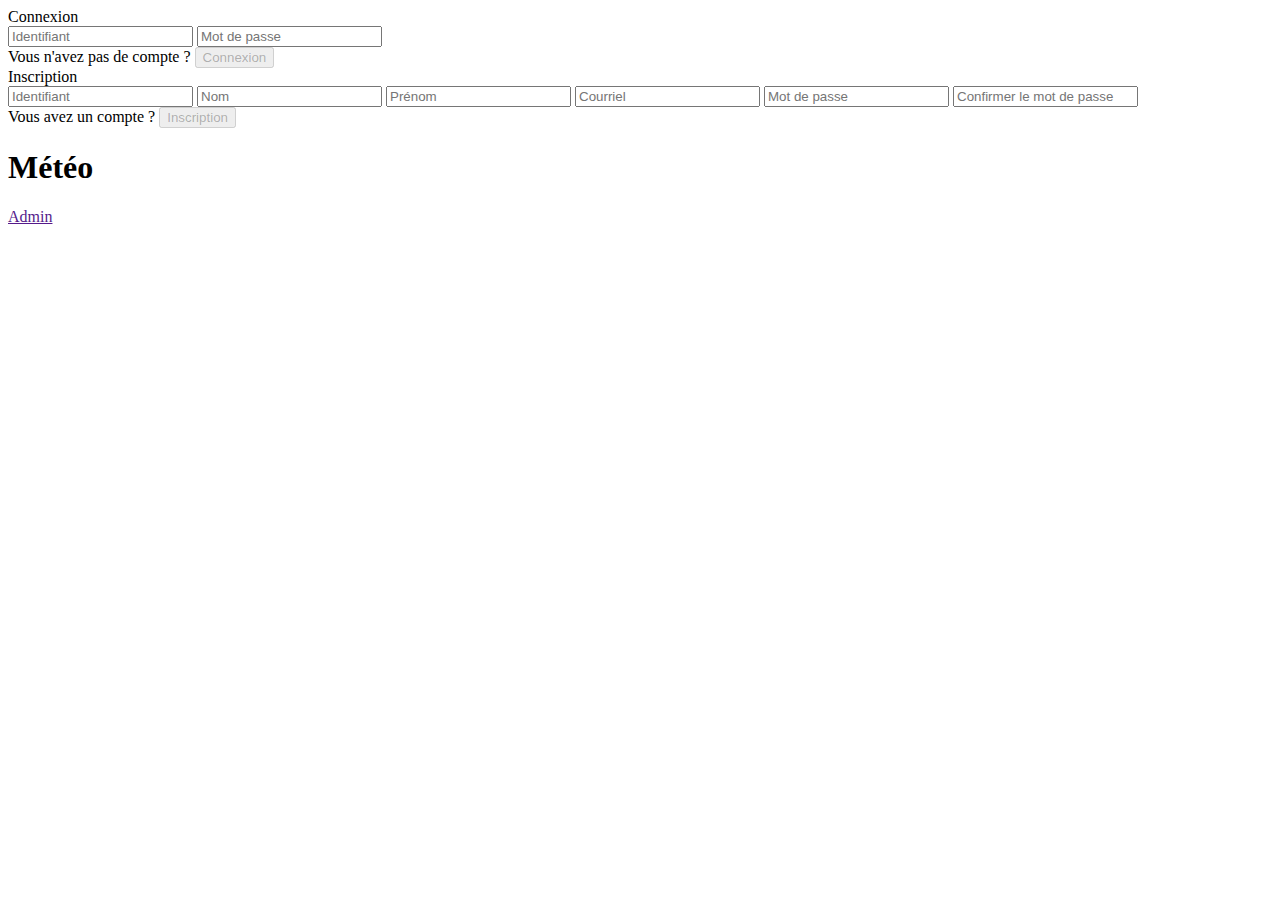
==== commit 4dec950a: "merge mattéo's" ====
--- a/var/www/html/index.html
+++ b/var/www/html/index.html
@@ -5,13 +5,13 @@
   <meta charset="UTF-8">
   <meta name="viewport" content="width=device-width, initial-scale=1.0">
   <meta name="description" content="authentification des utilisateurs au site web">
-  <link rel="stylesheet" href="style.css" type="text/css">
+  <link rel="stylesheet" href="/style.css" type="text/css">
   <title>login</title>
 </head>
 
 <body class="login bg_nuage">
   <div>
-    <form action="/secret/traitement.php" method="post">
+    <form action="/traitement.php" method="post">
       <label for="">Connexion</label>
       <div>
         <input type="text" name="identifiant_conx" placeholder="Identifiant" id="id_conx">
@@ -22,7 +22,7 @@
         <input type="submit" value="Connexion" name="Connexion_Test" id="submit_conx">
       </div>
     </form>
-    <form action="/secret/traitement.php" method="post">
+    <form action="/traitement.php" method="post">
       <label for="">Inscription</label>
       <div>
         <input type="text" name="identifiant_inscr" placeholder="Identifiant" id="id_inscr">
@@ -40,89 +40,90 @@
   </div>
   <div>
     <h1>Météo</h1>
-    <a href="admin/page_admin.php">Admin</a>
+    <a href="">Admin</a>
   </div>
   <script>
-      const lien = document.querySelectorAll(".lien_login");
-      const body = document.querySelector(".login");
-      const form_connexion = document.querySelector("form:nth-child(1)");
-      const form_inscription = document.querySelector("form:nth-child(2)");
-      const h1 = document.querySelector(".login > div:nth-child(2)");
+    const lien = document.querySelectorAll(".lien_login");
+    const body = document.querySelector(".login");
+    const form_connexion = document.querySelector("form:nth-child(1)");
+    const form_inscription = document.querySelector("form:nth-child(2)");
+    const h1 = document.querySelector(".login > div:nth-child(2)");
 
-      lien.forEach(element => {
-          element.addEventListener("click", () => {
-              body.classList.toggle("body_right");
-              form_connexion.classList.toggle("form_left");
-              form_inscription.classList.toggle("form_right");
-              h1.classList.toggle("h1_right")
-          });
+    lien.forEach(element => {
+      element.addEventListener("click", () => {
+        body.classList.toggle("body_right");
+        form_connexion.classList.toggle("form_left");
+        form_inscription.classList.toggle("form_right");
+        h1.classList.toggle("h1_right")
       });
+    });
 
 
-      // Désactiver les boutons valider
-      const root = document.querySelector(":root");
+    // Désactiver les boutons valider
+    const root = document.querySelector(":root");
 
-      // input connexion
-      const id_conx = document.getElementById('id_conx');
-      const mdp_conx = document.getElementById('mdp_conx');
-      const submit_conx = document.getElementById('submit_conx');
+    // input connexion
+    const id_conx = document.getElementById('id_conx');
+    const mdp_conx = document.getElementById('mdp_conx');
+    const submit_conx = document.getElementById('submit_conx');
 
-      // input inscription
-      const id_inscr = document.getElementById('id_inscr');
-      const mdp_inscr = document.getElementById('mdp_inscr');
-      const conf_mdp_inscr = document.getElementById('conf_mdp_inscr');
-      const submit_inscr = document.getElementById('submit_inscr');
+    // input inscription
+    const id_inscr = document.getElementById('id_inscr');
+    const mdp_inscr = document.getElementById('mdp_inscr');
+    const conf_mdp_inscr = document.getElementById('conf_mdp_inscr');
+    const submit_inscr = document.getElementById('submit_inscr');
 
-      function check_connexion() {
-          if (id_conx.value.trim() === '' || mdp_conx.value.trim() === '') {
-              submit_conx.disabled = true;
-              root.style.setProperty("--clr-button-conx-enable--","#aaa");
-              root.style.setProperty("--clr-hvr-button-conx-enable--","#aaa");
-              root.style.setProperty("--clr-actv-button-conx-enable--","#aaa");
-          } else {
-              submit_conx.disabled = false;
-              root.style.setProperty("--clr-button-conx-enable--","rgb(32, 146, 32)");
-              root.style.setProperty("--clr-hvr-button-conx-enable--","rgb(76, 197, 76)");
-              root.style.setProperty("--clr-actv-button-conx-enable--","rgb(28, 90, 28)");
-          }
+    function check_connexion() {
+      if (id_conx.value.trim() === '' || mdp_conx.value.trim() === '') {
+        submit_conx.disabled = true;
+        root.style.setProperty("--clr-button-conx-enable--", "#aaa");
+        root.style.setProperty("--clr-hvr-button-conx-enable--", "#aaa");
+        root.style.setProperty("--clr-actv-button-conx-enable--", "#aaa");
+      } else {
+        submit_conx.disabled = false;
+        root.style.setProperty("--clr-button-conx-enable--", "rgb(32, 146, 32)");
+        root.style.setProperty("--clr-hvr-button-conx-enable--", "rgb(76, 197, 76)");
+        root.style.setProperty("--clr-actv-button-conx-enable--", "rgb(28, 90, 28)");
       }
+    }
 
-      function check_inscription() {
-          if (id_inscr.value.trim() === '' || mdp_inscr.value.trim() === '' || conf_mdp_inscr.value.trim() === '') {
-              submit_inscr.disabled = true;
-              root.style.setProperty("--clr-button-incr-enable--","#aaa");
-              root.style.setProperty("--clr-hvr-button-incr-enable--","#aaa");
-              root.style.setProperty("--clr-actv-button-incr-enable--","#aaa");
-          } else {
-              submit_inscr.disabled = false;
-              root.style.setProperty("--clr-button-incr-enable--","rgb(32, 146, 32)");
-              root.style.setProperty("--clr-hvr-button-incr-enable--","rgb(76, 197, 76)");
-              root.style.setProperty("--clr-actv-button-incr-enable--","rgb(28, 90, 28)");
-          }
+    function check_inscription() {
+      if (id_inscr.value.trim() === '' || mdp_inscr.value.trim() === '' || conf_mdp_inscr.value.trim() === '') {
+        submit_inscr.disabled = true;
+        root.style.setProperty("--clr-button-incr-enable--", "#aaa");
+        root.style.setProperty("--clr-hvr-button-incr-enable--", "#aaa");
+        root.style.setProperty("--clr-actv-button-incr-enable--", "#aaa");
+      } else {
+        submit_inscr.disabled = false;
+        root.style.setProperty("--clr-button-incr-enable--", "rgb(32, 146, 32)");
+        root.style.setProperty("--clr-hvr-button-incr-enable--", "rgb(76, 197, 76)");
+        root.style.setProperty("--clr-actv-button-incr-enable--", "rgb(28, 90, 28)");
       }
+    }
 
-      check_connexion();
-      check_inscription();
+    check_connexion();
+    check_inscription();
 
-      id_conx.addEventListener('input', check_connexion);
-      mdp_conx.addEventListener('input', check_connexion);
+    id_conx.addEventListener('input', check_connexion);
+    mdp_conx.addEventListener('input', check_connexion);
 
-      id_inscr.addEventListener('input', check_inscription);
-      mdp_inscr.addEventListener('input', check_inscription);
-      conf_mdp_inscr.addEventListener('input', check_inscription);
+    id_inscr.addEventListener('input', check_inscription);
+    mdp_inscr.addEventListener('input', check_inscription);
+    conf_mdp_inscr.addEventListener('input', check_inscription);
 
-      form_connexion.addEventListener('submit', (e) => {
-          if (submit_conx.disabled) {
-              e.preventDefault();
-          }
-      });
+    form_connexion.addEventListener('submit', (e) => {
+      if (submit_conx.disabled) {
+        e.preventDefault();
+      }
+    });
 
-      form_inscription.addEventListener('submit', (e) => {
-          if (submit_inscr.disabled) {
-              e.preventDefault();
-          }
-      });
+    form_inscription.addEventListener('submit', (e) => {
+      if (submit_inscr.disabled) {
+        e.preventDefault();
+      }
+    });
 
   </script>
 </body>
+
 </html>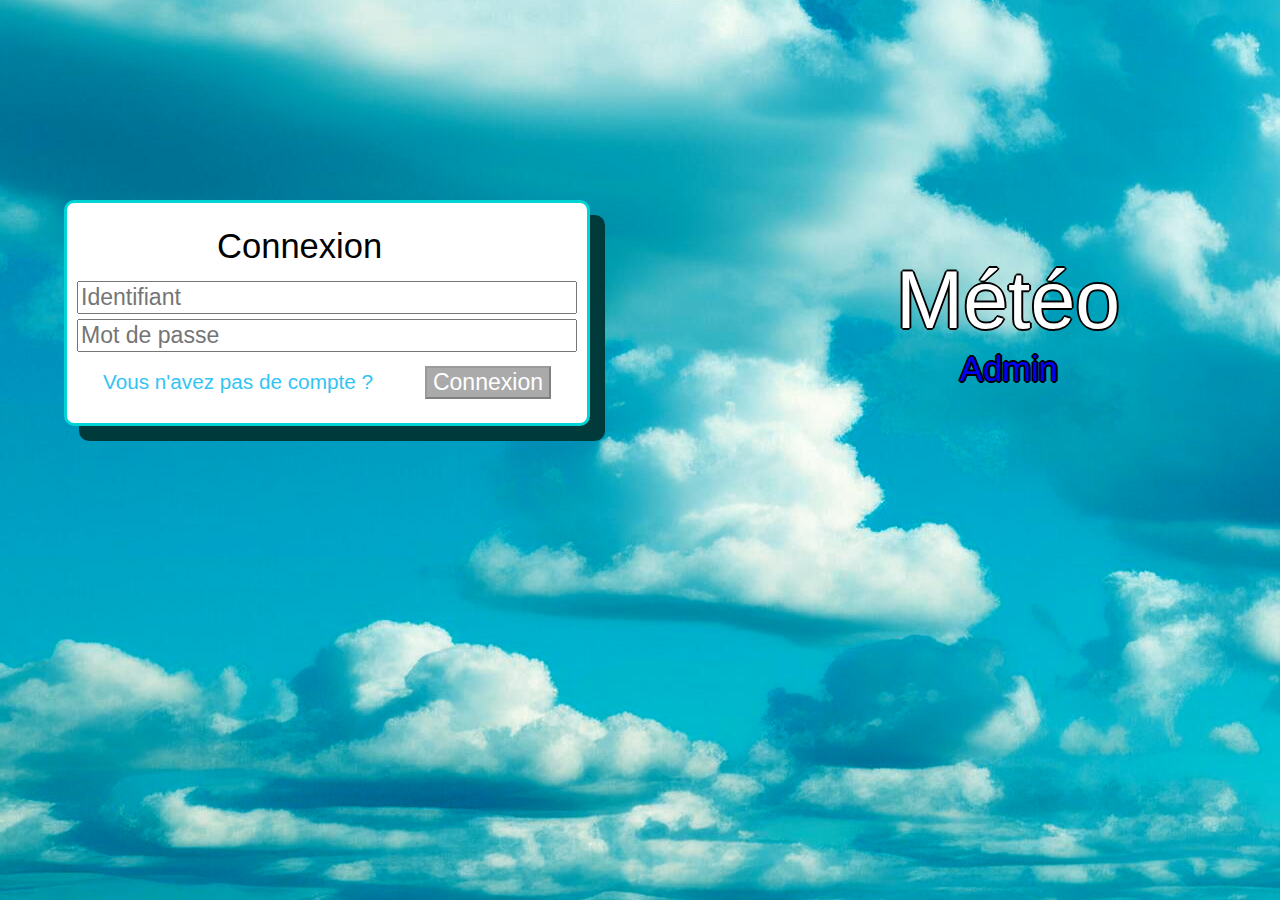
==== commit 8be6789b: "Merge branch 'master' of github.com:5cover/S2.03" ====
--- a/var/www/html/index.html
+++ b/var/www/html/index.html
@@ -5,7 +5,7 @@
   <meta charset="UTF-8">
   <meta name="viewport" content="width=device-width, initial-scale=1.0">
   <meta name="description" content="authentification des utilisateurs au site web">
-  <link rel="stylesheet" href="/style.css" type="text/css">
+  <link rel="stylesheet" href="style.css" type="text/css">
   <title>login</title>
 </head>
 
@@ -40,90 +40,89 @@
   </div>
   <div>
     <h1>Météo</h1>
-    <a href="">Admin</a>
+    <a href="admin/page_admin.php">Admin</a>
   </div>
   <script>
-    const lien = document.querySelectorAll(".lien_login");
-    const body = document.querySelector(".login");
-    const form_connexion = document.querySelector("form:nth-child(1)");
-    const form_inscription = document.querySelector("form:nth-child(2)");
-    const h1 = document.querySelector(".login > div:nth-child(2)");
+      const lien = document.querySelectorAll(".lien_login");
+      const body = document.querySelector(".login");
+      const form_connexion = document.querySelector("form:nth-child(1)");
+      const form_inscription = document.querySelector("form:nth-child(2)");
+      const h1 = document.querySelector(".login > div:nth-child(2)");
 
-    lien.forEach(element => {
-      element.addEventListener("click", () => {
-        body.classList.toggle("body_right");
-        form_connexion.classList.toggle("form_left");
-        form_inscription.classList.toggle("form_right");
-        h1.classList.toggle("h1_right")
+      lien.forEach(element => {
+          element.addEventListener("click", () => {
+              body.classList.toggle("body_right");
+              form_connexion.classList.toggle("form_left");
+              form_inscription.classList.toggle("form_right");
+              h1.classList.toggle("h1_right")
+          });
       });
-    });
 
 
-    // Désactiver les boutons valider
-    const root = document.querySelector(":root");
+      // Désactiver les boutons valider
+      const root = document.querySelector(":root");
 
-    // input connexion
-    const id_conx = document.getElementById('id_conx');
-    const mdp_conx = document.getElementById('mdp_conx');
-    const submit_conx = document.getElementById('submit_conx');
+      // input connexion
+      const id_conx = document.getElementById('id_conx');
+      const mdp_conx = document.getElementById('mdp_conx');
+      const submit_conx = document.getElementById('submit_conx');
 
-    // input inscription
-    const id_inscr = document.getElementById('id_inscr');
-    const mdp_inscr = document.getElementById('mdp_inscr');
-    const conf_mdp_inscr = document.getElementById('conf_mdp_inscr');
-    const submit_inscr = document.getElementById('submit_inscr');
+      // input inscription
+      const id_inscr = document.getElementById('id_inscr');
+      const mdp_inscr = document.getElementById('mdp_inscr');
+      const conf_mdp_inscr = document.getElementById('conf_mdp_inscr');
+      const submit_inscr = document.getElementById('submit_inscr');
 
-    function check_connexion() {
-      if (id_conx.value.trim() === '' || mdp_conx.value.trim() === '') {
-        submit_conx.disabled = true;
-        root.style.setProperty("--clr-button-conx-enable--", "#aaa");
-        root.style.setProperty("--clr-hvr-button-conx-enable--", "#aaa");
-        root.style.setProperty("--clr-actv-button-conx-enable--", "#aaa");
-      } else {
-        submit_conx.disabled = false;
-        root.style.setProperty("--clr-button-conx-enable--", "rgb(32, 146, 32)");
-        root.style.setProperty("--clr-hvr-button-conx-enable--", "rgb(76, 197, 76)");
-        root.style.setProperty("--clr-actv-button-conx-enable--", "rgb(28, 90, 28)");
+      function check_connexion() {
+          if (id_conx.value.trim() === '' || mdp_conx.value.trim() === '') {
+              submit_conx.disabled = true;
+              root.style.setProperty("--clr-button-conx-enable--","#aaa");
+              root.style.setProperty("--clr-hvr-button-conx-enable--","#aaa");
+              root.style.setProperty("--clr-actv-button-conx-enable--","#aaa");
+          } else {
+              submit_conx.disabled = false;
+              root.style.setProperty("--clr-button-conx-enable--","rgb(32, 146, 32)");
+              root.style.setProperty("--clr-hvr-button-conx-enable--","rgb(76, 197, 76)");
+              root.style.setProperty("--clr-actv-button-conx-enable--","rgb(28, 90, 28)");
+          }
       }
-    }
 
-    function check_inscription() {
-      if (id_inscr.value.trim() === '' || mdp_inscr.value.trim() === '' || conf_mdp_inscr.value.trim() === '') {
-        submit_inscr.disabled = true;
-        root.style.setProperty("--clr-button-incr-enable--", "#aaa");
-        root.style.setProperty("--clr-hvr-button-incr-enable--", "#aaa");
-        root.style.setProperty("--clr-actv-button-incr-enable--", "#aaa");
-      } else {
-        submit_inscr.disabled = false;
-        root.style.setProperty("--clr-button-incr-enable--", "rgb(32, 146, 32)");
-        root.style.setProperty("--clr-hvr-button-incr-enable--", "rgb(76, 197, 76)");
-        root.style.setProperty("--clr-actv-button-incr-enable--", "rgb(28, 90, 28)");
+      function check_inscription() {
+          if (id_inscr.value.trim() === '' || mdp_inscr.value.trim() === '' || conf_mdp_inscr.value.trim() === '') {
+              submit_inscr.disabled = true;
+              root.style.setProperty("--clr-button-incr-enable--","#aaa");
+              root.style.setProperty("--clr-hvr-button-incr-enable--","#aaa");
+              root.style.setProperty("--clr-actv-button-incr-enable--","#aaa");
+          } else {
+              submit_inscr.disabled = false;
+              root.style.setProperty("--clr-button-incr-enable--","rgb(32, 146, 32)");
+              root.style.setProperty("--clr-hvr-button-incr-enable--","rgb(76, 197, 76)");
+              root.style.setProperty("--clr-actv-button-incr-enable--","rgb(28, 90, 28)");
+          }
       }
-    }
 
-    check_connexion();
-    check_inscription();
+      check_connexion();
+      check_inscription();
 
-    id_conx.addEventListener('input', check_connexion);
-    mdp_conx.addEventListener('input', check_connexion);
+      id_conx.addEventListener('input', check_connexion);
+      mdp_conx.addEventListener('input', check_connexion);
 
-    id_inscr.addEventListener('input', check_inscription);
-    mdp_inscr.addEventListener('input', check_inscription);
-    conf_mdp_inscr.addEventListener('input', check_inscription);
+      id_inscr.addEventListener('input', check_inscription);
+      mdp_inscr.addEventListener('input', check_inscription);
+      conf_mdp_inscr.addEventListener('input', check_inscription);
 
-    form_connexion.addEventListener('submit', (e) => {
-      if (submit_conx.disabled) {
-        e.preventDefault();
-      }
-    });
+      form_connexion.addEventListener('submit', (e) => {
+          if (submit_conx.disabled) {
+              e.preventDefault();
+          }
+      });
 
-    form_inscription.addEventListener('submit', (e) => {
-      if (submit_inscr.disabled) {
-        e.preventDefault();
-      }
-    });
+      form_inscription.addEventListener('submit', (e) => {
+          if (submit_inscr.disabled) {
+              e.preventDefault();
+          }
+      });
 
   </script>
 </body>
-
 </html>--- a/var/www/html/style.css
+++ b/var/www/html/style.css
@@ -0,0 +1,324 @@
+* {
+    font: 1.2rem "Fira Sans", sans-serif;
+}
+
+:root {
+    --clr-button-conx-enable--: rgb(32, 146, 32);
+    --clr-hvr-button-conx-enable--: rgb(76, 197, 76);
+    --clr-actv-button-conx-enable--: rgb(28, 90, 28);
+    --clr-button-incr-enable--: rgb(32, 146, 32);
+    --clr-hvr-button-incr-enable--: rgb(76, 197, 76);
+    --clr-actv-button-incr-enable--: rgb(28, 90, 28);
+}
+
+body {
+    margin: 0;
+}
+
+.bg_nuage {
+    background-color: teal;
+    background-image: url("img/nuage/ciel.jpg");
+    background-repeat: no-repeat;
+    background-blend-mode: hard-light;
+    background-position: left;
+    overflow-x: hidden;
+    position: relative;
+    transition: 2s all;
+}
+
+/* ##### Page de connection ##### */
+
+.login > div:nth-child(2) {
+    position: absolute;
+    left: 70%;
+    top: 200px;
+    transition: 1.5s all;
+}
+
+.login h1 {
+    color: white;
+    font-size: 3.5em;
+    text-shadow: 2px 0 #000, -2px 0 #000, 0 2px #000, 0 -2px #000,
+        1px 1px #000, -1px -1px #000, 1px -1px #000, -1px 1px #000;
+}
+
+.login > div:nth-child(2) a {
+    color: blue;
+    font-size: 1.5em;
+    text-decoration: none;
+    text-shadow: 2px 0 #000, -2px 0 #000, 0 2px #000, 0 -2px #000,
+             1px 1px #000, -1px -1px #000, 1px -1px #000, -1px 1px #000;
+    margin-top: 150px;
+    margin-left: -160px;
+    transition: .5s all;
+    &:hover {
+        color: lightblue;
+    }
+}
+
+.login > div {
+    display: flex;
+    flex-flow: row nowrap;
+    justify-content: space-evenly;
+}
+
+.body_right {
+    background-position: center;
+}
+
+form:nth-child(1) {
+    left: 5%;
+}
+
+form:nth-child(2) {
+    left: 100%;
+}
+
+.form_left {
+    transform: translateX(-150%);
+}
+
+.form_right {
+    transform: translateX(-120%);
+}
+
+.h1_right {
+    transform: translateX(-380%);
+}
+
+form {
+    border: 3px solid rgb(0, 212, 212);
+    box-shadow: rgb(0, 58, 58) 15px 15px;
+    background-color: #fff;
+    border-radius: 10px;
+    position: absolute;
+    top: 200px;
+    width: 500px;
+    height: 200px;
+    padding: 10px;
+    display: flex;
+    flex-flow: column nowrap;
+    justify-content: space-evenly;
+    transition: 1.5s all;
+
+    &:hover {
+        box-shadow: rgb(0, 58, 58) 8px 8px;
+    }
+}
+
+form > label {
+    margin-left: 28%;
+    font-size: 1.5em;
+}
+
+form div:nth-child(2) {
+    display: flex;
+    flex-flow: column nowrap;
+    gap: 5px;
+}
+
+.box_link {
+    display: flex;
+    flex-flow: row nowrap;
+    justify-content: space-around;
+    align-items: center;
+}
+
+.box_link input {
+    color: #fff;
+    transition: .5s background-color;
+}
+
+#submit_conx {
+    background-color: var(--clr-button-conx-enable--);
+
+    &:hover {
+        background-color: var(--clr-hvr-button-conx-enable--);
+    }
+
+    &:active {
+        background-color: var(--clr-actv-button-conx-enable--);
+    }
+}
+
+#submit_inscr {
+    background-color: var(--clr-button-incr-enable--);
+
+    &:hover {
+        background-color: var(--clr-hvr-button-incr-enable--);
+    }
+
+    &:active {
+        background-color: var(--clr-actv-button-incr-enable--);
+    }
+}
+
+.lien_login {
+    color: rgb(50, 196, 244);
+    font-size: .9em;
+    transition: .5s all;
+
+    &:hover {
+        color: rgb(56, 60, 186);
+        border-bottom: 1px solid rgb(56, 60, 186);
+    }
+}
+
+.erreur404 {
+    background-image: url("../img/nuage/nuage.png");
+    background-repeat: no-repeat;
+    background-position: 50% 7.5%;
+    background-size: 120%;
+    size: inherit;
+}
+
+@keyframes rotation_bg {
+    0% {
+        -webkit-transform: rotate(0deg);
+        -moz-transform: rotate(0deg);
+    }
+
+    25% {
+        -webkit-transform: rotate(-5deg);
+        -moz-transform: rotate(-5deg);
+    }
+
+    75% {
+        -webkit-transform: rotate(5deg);
+        -moz-transform: rotate(5deg);
+    }
+
+    100% {
+        -webkit-transform: rotate(0deg);
+        -moz-transform: rotate(0deg);
+    }
+}
+
+.back_index {
+    color: #fff;
+    background-color: #444;
+    box-shadow: #333 10px 10px;
+    text-shadow: black 5px 5px;
+    padding: 20px;
+    font-size: 50px;
+    position: absolute;
+    right: 50px;
+    bottom: 50px;
+    text-decoration: none;
+    transition: .5s all;
+
+    &:hover {
+        text-decoration: underline;
+    }
+}
+
+/* ##### Erreur 404 #####*/
+
+.erreur404 p {
+    color: #fff;
+    text-shadow: black 5px 5px;
+    font-size: 60px;
+    font-family: Helvetica, Arial, sans-serif;
+    height: auto;
+    width: fit-content;
+    position: absolute;
+    left: 80px;
+    top: -20px;
+    padding: 20px;
+    border: #444 5px solid;
+    border-radius: 50px;
+    backdrop-filter: blur(50px);
+    box-shadow: #866 10px 10px;
+    transition: .5s all;
+    text-align: center;
+    animation: 10s rotation_bg;
+}
+
+/* ##### Page Météo ##### */
+
+header {
+    height: auto;
+    text-align: center;
+}
+
+header > div {
+    display: flex;
+    flex-flow: row wrap;
+    align-items: center;
+    justify-content: space-evenly;
+}
+
+header > div:nth-child(1) {
+    background-color: teal;
+    background-image: url(images/nuage/ciel.jpg);
+    background-blend-mode: hard-light;
+    background-repeat: no-repeat;
+    background-position: center;
+    background-size: cover;
+}
+
+header div + div {
+    background-color: brown;
+    display: flex;
+    flex-flow: row wrap;
+    justify-content: space-between;
+}
+
+header div + div > *{
+    margin-inline: 15px;
+    padding: 5px;
+}
+
+.meteo h1 {
+    font-size: 1.5em;
+    text-decoration: underline;
+    color: white;
+    backdrop-filter: blur(20px);
+    border: 3px solid black;
+    border-radius: 15px;
+    text-shadow: 2px 0 #000, -2px 0 #000, 0 2px #000, 0 -2px #000,
+             1px 1px #000, -1px -1px #000, 1px -1px #000, -1px 1px #000;
+    box-shadow: teal -5px 5px;
+    padding: 15px;
+}
+
+header > div:nth-child(1) h2 {
+    margin-top: -15px;
+    color: white;
+    text-shadow: 2px 0 #000, -2px 0 #000, 0 2px #000, 0 -2px #000,
+             1px 1px #000, -1px -1px #000, 1px -1px #000, -1px 1px #000;
+}
+
+footer {
+    padding: 15px;
+    background-color: rgb(1, 25, 70);
+    display: flex;
+    flex-flow: row wrap;
+    gap: 5%;
+}
+
+footer a {
+    color: #fff;
+    text-decoration: none;
+    transition: .5s all;
+
+    &:hover {
+        text-decoration: underline;
+    }
+}
+
+footer img {
+    border-radius: 50%;
+    width: 50px;
+    height: 50px;
+    object-fit: cover;
+    border: 2px lightblue solid;
+}
+
+footer figure {
+    display: flex;
+    flex-flow: row nowrap;
+    align-items: center;
+    justify-content: center;
+    gap: 15px;
+}